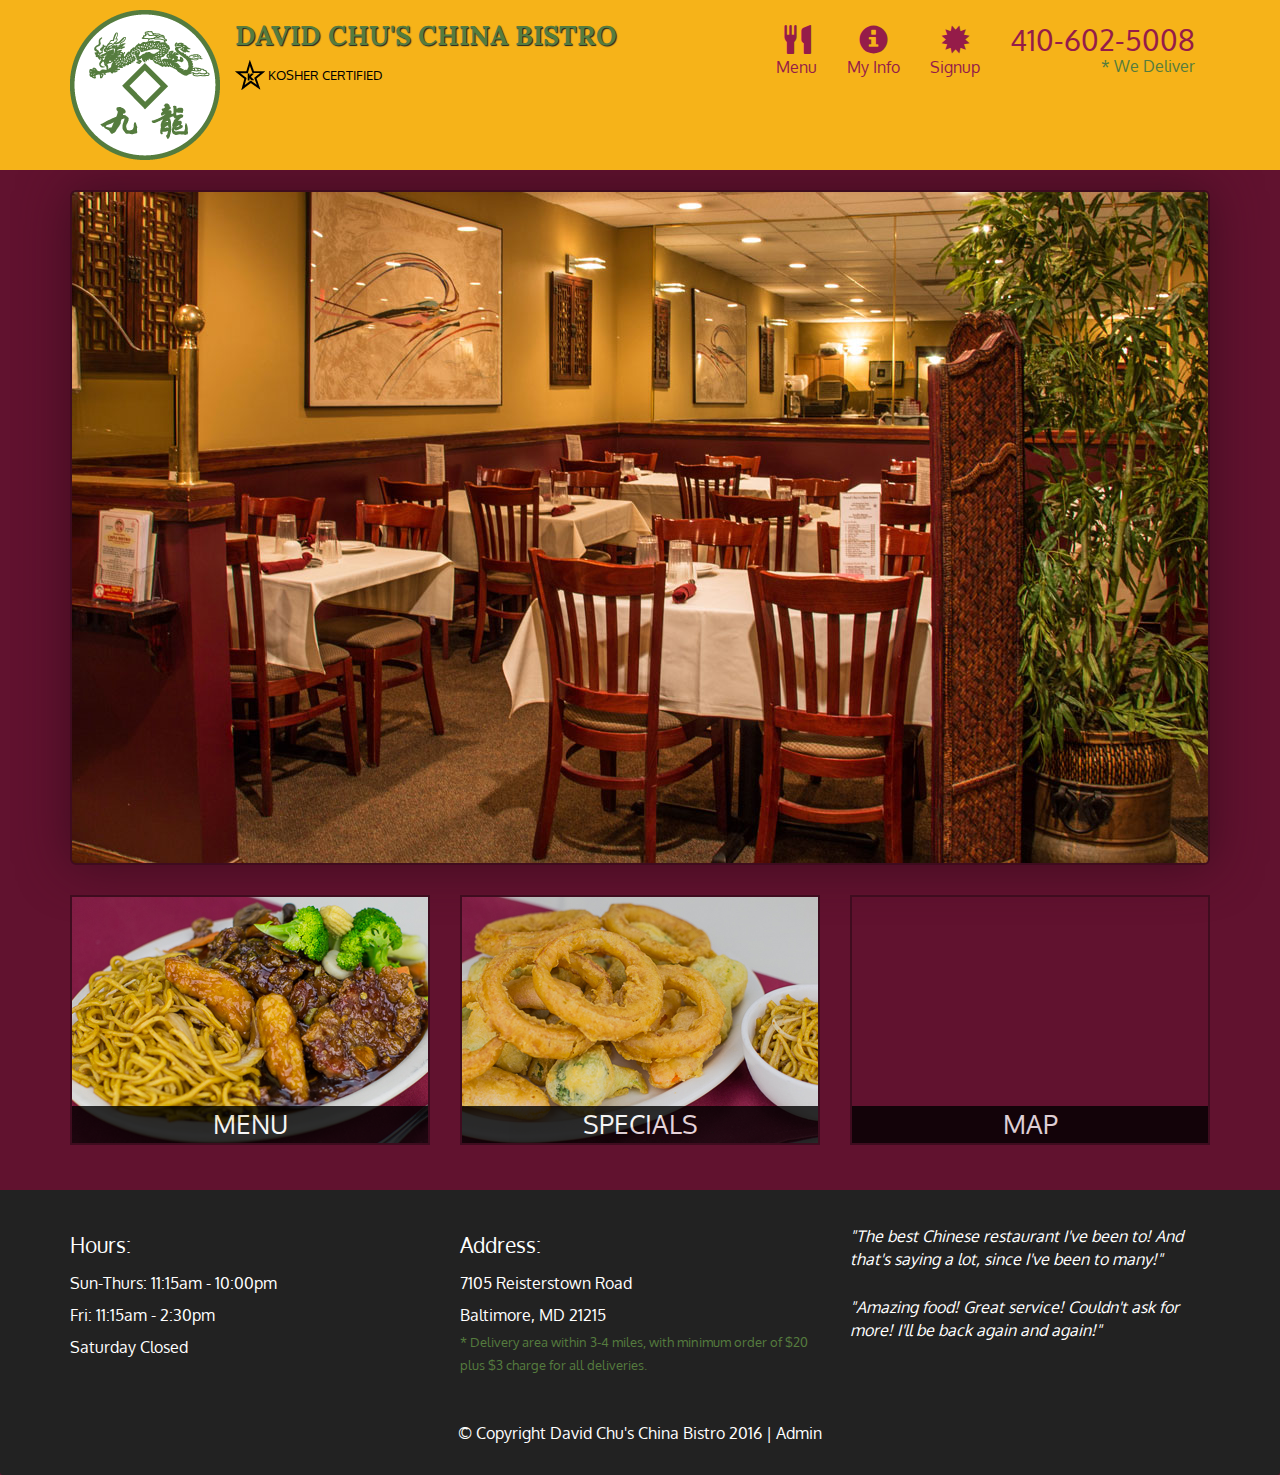
==== index.html @ 87b64ce1 "Add files via upload" ====
<!DOCTYPE html>
<html lang="en">
  <head>
    <meta charset="utf-8">
    <meta http-equiv="X-UA-Compatible" content="IE=edge">
    <meta name="viewport" content="width=device-width, initial-scale=1">
    <title>David Chu's China Bistro</title>
    <link href='https://fonts.googleapis.com/css?family=Oxygen:400,300,700' rel='stylesheet' type='text/css'>
    <link href='https://fonts.googleapis.com/css?family=Lora' rel='stylesheet' type='text/css'>
    <link rel="stylesheet" href="css/bootstrap.min.css">
    <link rel="stylesheet" href="css/restaurant.css">
    <link rel="stylesheet" href="css/common.css">
  </head>
  <body ng-app="restaurant" ng-strict-di>

    <!-- Fixed position loading indicator -->
    <loading class="loading-indicator"></loading>

    <header>
      <nav id="header-nav" class="navbar navbar-default">
        <div class="container">
          <div class="navbar-header">
            <a href="index.html" class="pull-left visible-md visible-lg">
              <div id="logo-img" alt="Logo image"></div>
            </a>

            <div class="navbar-brand">
              <a href="index.html"><h1>David Chu's China Bistro</h1></a>
              <p>
              <img src="images/star-k-logo.png" alt="Kosher certification">
              <span>Kosher Certified</span>
              </p>
            </div>

            <button id="navbarToggle" type="button" class="navbar-toggle collapsed" data-toggle="collapse" data-target="#collapsable-nav" aria-expanded="false">
              <span class="sr-only">Toggle navigation</span>
              <span class="icon-bar"></span>
              <span class="icon-bar"></span>
              <span class="icon-bar"></span>
            </button>
          </div>

          <div id="collapsable-nav" class="collapse navbar-collapse">
            <ul id="nav-list" class="nav navbar-nav navbar-right">
              <li id="navHomeButton" class="visible-xs">
                <a href="index.html">
                  <span class="glyphicon glyphicon-home"></span> Home</a>
              </li>
              <li id="navMenuButton" ui-sref-active="active">
                <a ui-sref="public.menu">
                  <span class="glyphicon glyphicon-cutlery"></span><br class="hidden-xs"> Menu</a>
              </li>
              <li ui-sref-active="active">
                <a ui-sref="public.info">
                  <span class="glyphicon glyphicon-info-sign"></span><br class="hidden-xs"> My Info</a>
              </li>
              <li ui-sref-active="active"> 
                <a ui-sref="public.signup">
                  <span class="glyphicon glyphicon-certificate"></span><br class="hidden-xs"> Signup</a>
              </li>
              <li id="phone" class="hidden-xs">
                <a href="tel:410-602-5008">
                  <span>410-602-5008</span></a><div>* We Deliver</div>
              </li>
            </ul><!-- #nav-list -->
          </div><!-- .collapse .navbar-collapse -->
        </div><!-- .container -->
      </nav><!-- #header-nav -->
    </header>

    <div id="call-btn" class="visible-xs">
      <a class="btn" href="tel:410-602-5008">
        <span class="glyphicon glyphicon-earphone"></span>
        410-602-5008
      </a>
    </div>
    <div id="xs-deliver" class="text-center visible-xs">* We Deliver</div>

    <ui-view>
      <div class="text-center initial-loading">
        <h2>Loading Site...</h2>
      </div>
    </ui-view>

    <footer class="panel-footer">
      <div class="container">
        <div class="row">
          <section id="hours" class="col-sm-4">
            <span>Hours:</span><br>
            Sun-Thurs: 11:15am - 10:00pm<br>
            Fri: 11:15am - 2:30pm<br>
            Saturday Closed
            <hr class="visible-xs">
          </section>
          <section id="address" class="col-sm-4">
            <span>Address:</span><br>
            7105 Reisterstown Road<br>
            Baltimore, MD 21215
            <p>* Delivery area within 3-4 miles, with minimum order of $20 plus $3 charge for all deliveries.</p>
            <hr class="visible-xs">
          </section>
          <section id="testimonials" class="col-sm-4">
            <p>"The best Chinese restaurant I've been to! And that's saying a lot, since I've been to many!"</p>
            <p>"Amazing food! Great service! Couldn't ask for more! I'll be back again and again!"</p>
          </section>
        </div>
        <div class="text-center">
          &copy; Copyright David Chu's China Bistro 2016 |
          <a ui-sref="admin.auth">Admin</a></div>
      </div>
    </footer>

    <!-- Libs -->
    <script src="lib/jquery-2.1.4.min.js"></script>
    <script src="lib/bootstrap.min.js"></script>
    <script src="lib/angular.min.js"></script>
    <script src="lib/angular-ui-router.min.js"></script>

    <!-- Main Restaurant Module -->
    <script src="src/restaurant.module.js"></script>

    <!-- Common Module -->
    <script src="src/common/common.module.js"></script>
    <script src="src/common/loading/loading.component.js"></script>
    <script src="src/common/loading/loading.interceptor.js"></script>
    <script src="src/common/menu.service.js"></script>

    <!-- Public Module -->
    <script src="src/public/public.module.js"></script>
    <script src="src/public/public.routes.js"></script>
    <script src="src/public/menu/menu.controller.js"></script>
    <script src="src/public/menu-category/menu-category.component.js"></script>
    <script src="src/public/menu-items/menu-items.controller.js"></script>
    <script src="src/public/menu-item/menu-item.component.js"></script>
    <script src="src/public/signup/signup.controller.js"></script>
    <script src="src/public/info/info.controller.js"></script>

    <!-- ADMIN SITE -->

    <!--Application files -->

  </body>

</html>
---- css/restaurant.css ----
body {
  font-size: 16px;
  color: #fff;
  background-color: #61122f;
  font-family: 'Oxygen', sans-serif;
}

.initial-loading {
  margin-top: 60px;
}

/** HEADER **/
#header-nav {
  background-color: #f6b319;
  border-radius: 0;
  border: 0;
}

#logo-img {
  background: url('../images/restaurant-logo_large.png') no-repeat;
  width: 150px;
  height: 150px;
  margin: 10px 15px 10px 0;
}

.navbar-brand {
  padding-top: 25px;
}
.navbar-brand h1 { /* Restaurant name */
  font-family: 'Lora', serif;
  color: #557c3e;
  font-size: 1.5em;
  text-transform: uppercase;
  font-weight: bold;
  text-shadow: 1px 1px 1px #222;
  margin-top: 0;
  margin-bottom: 0;
  line-height: .75;
}
.navbar-brand a:hover, .navbar-brand a:focus {
  text-decoration: none;
}
.navbar-brand p { /* Kosher cert */
  color: #000;
  text-transform: uppercase;
  font-size: .7em;
  margin-top: 15px;
}
.navbar-brand p span { /* Star-K */
  vertical-align: middle;
}

#nav-list {
  margin-top: 10px;
}
#nav-list a {
  color: #951C49;
  text-align: center;
}
#nav-list a:hover {
  background: #E7E7E7;
}
#nav-list a span {
  font-size: 1.8em;
}

#phone {
  margin-top: 5px;
}
#phone a { /* Phone number */
  text-align: right;
  padding-bottom: 0;
}
#phone div { /* We Deliver */
  color: #557c3e;
  text-align: right;
  padding-right: 15px;
}

.navbar-header button.navbar-toggle, .navbar-header .icon-bar {
  border: 1px solid #61122f;
}
.navbar-header button.navbar-toggle {
  clear: both;
  margin-top: -30px;
}
/* END HEADER */

/* FOOTER */
.panel-footer {
  margin-top: 30px;
  padding-top: 35px;
  padding-bottom: 30px;
  background-color: #222;
  border-top: 0;
}
.panel-footer div.row {
  margin-bottom: 35px;
}
#hours, #address {
  line-height: 2;
}
#hours > span, #address > span {
  font-size: 1.3em;
}
#address p {
  color: #557c3e;
  font-size: .8em;
  line-height: 1.8;
}
#testimonials {
  font-style: italic;
}
#testimonials p:nth-child(2) {
  margin-top: 25px;
}
a[ui-sref="admin.auth"] {
  color: #fff;
}
/* END FOOTER */

/********** Medium devices only **********/
@media (min-width: 992px) and (max-width: 1199px) {
  /* Header */
  #logo-img {
    background: url('../images/restaurant-logo_medium.png') no-repeat;
    width: 100px;
    height: 100px;
    margin: 5px 5px 5px 0;
  }
  /* End Header */
}


/********** Extra small devices only **********/
@media (max-width: 767px) {
  /* Header */
  .navbar-brand {
    padding-top: 10px;
    height: 80px;
  }
  .navbar-brand h1 { /* Restaurant name */
    padding-top: 10px;
    font-size: 5vw; /* 1vw = 1% of viewport width */
  }
  .navbar-brand p { /* Kosher cert */
    font-size: .6em;
    margin-top: 12px;
  }
  .navbar-brand p img { /* Star-K */
    height: 20px;
  }

  #collapsable-nav a { /* Collapsed nav menu text */
    font-size: 1.2em;
  }
  #collapsable-nav a span { /* Collapsed nav menu glyph */
    font-size: 1em;
    margin-right: 5px;
  }

  #call-btn > a {
    font-size: 1.5em;
    display: block;
    margin: 0 20px;
    padding: 10px;
    border: 2px solid #fff;
    background-color: #f6b319;
    color: #951c49;
  }
  #xs-deliver {
    margin-top: 5px;
    font-size: .7em;
    letter-spacing: .1em;
    text-transform: uppercase;
  }
  /* End Header */

  /* Footer */
  .panel-footer section {
    margin-bottom: 30px;
    text-align: center;
  }
  .panel-footer section:nth-child(3) {
    margin-bottom: 0; /* margin already exists on the whole row */
  }
  .panel-footer section hr {
    width: 50%;
  }
  /* End Footer */
}


/********** Super extra small devices Only :-) (e.g., iPhone 4) **********/
@media (max-width: 479px) {
  /* Header */
  .navbar-brand h1 { /* Restaurant name */
    padding-top: 5px;
    font-size: 6vw;
  }
  /* End Header */
}
---- css/common.css ----
.loading-indicator {
    display: block;
    width: 70px;
    position: fixed;
    left: 0;
    right: 0;
    margin: 0 auto;
    top: 40%;
    z-index: 100;
    background-color: #FFF;
}

.loading-indicator img {
    width: 70px;
    background-color: #FFF;
}

.ui-view-placeholder {
    margin-top: 60px;
}
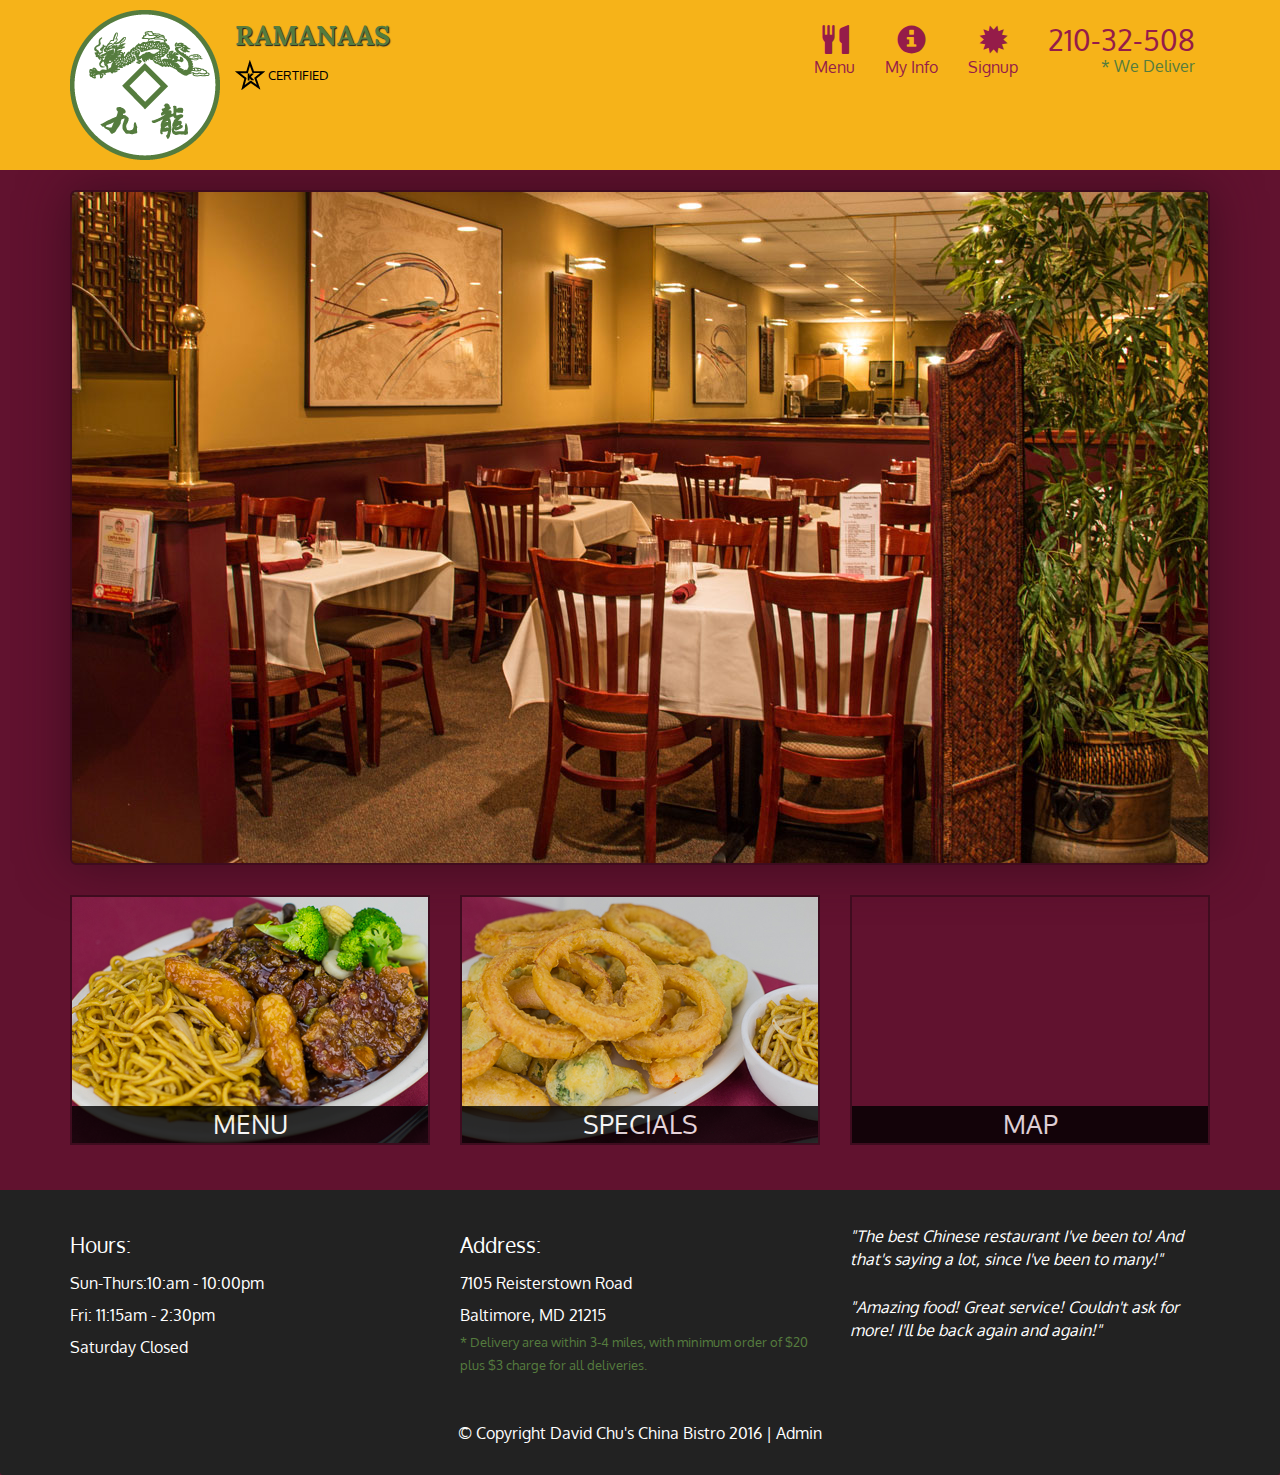
==== commit bc270164: "Update index.html" ====
--- a/index.html
+++ b/index.html
@@ -4,7 +4,7 @@
     <meta charset="utf-8">
     <meta http-equiv="X-UA-Compatible" content="IE=edge">
     <meta name="viewport" content="width=device-width, initial-scale=1">
-    <title>David Chu's China Bistro</title>
+    <title>project-5</title>
     <link href='https://fonts.googleapis.com/css?family=Oxygen:400,300,700' rel='stylesheet' type='text/css'>
     <link href='https://fonts.googleapis.com/css?family=Lora' rel='stylesheet' type='text/css'>
     <link rel="stylesheet" href="css/bootstrap.min.css">
@@ -25,10 +25,10 @@
             </a>
 
             <div class="navbar-brand">
-              <a href="index.html"><h1>David Chu's China Bistro</h1></a>
+              <a href="index.html"><h1>Ramanaas</h1></a>
               <p>
               <img src="images/star-k-logo.png" alt="Kosher certification">
-              <span>Kosher Certified</span>
+              <span>Certified</span>
               </p>
             </div>
 
@@ -60,7 +60,7 @@
               </li>
               <li id="phone" class="hidden-xs">
                 <a href="tel:410-602-5008">
-                  <span>410-602-5008</span></a><div>* We Deliver</div>
+                  <span>210-32-508</span></a><div>* We Deliver</div>
               </li>
             </ul><!-- #nav-list -->
           </div><!-- .collapse .navbar-collapse -->
@@ -87,7 +87,7 @@
         <div class="row">
           <section id="hours" class="col-sm-4">
             <span>Hours:</span><br>
-            Sun-Thurs: 11:15am - 10:00pm<br>
+            Sun-Thurs:10:am - 10:00pm<br>
             Fri: 11:15am - 2:30pm<br>
             Saturday Closed
             <hr class="visible-xs">
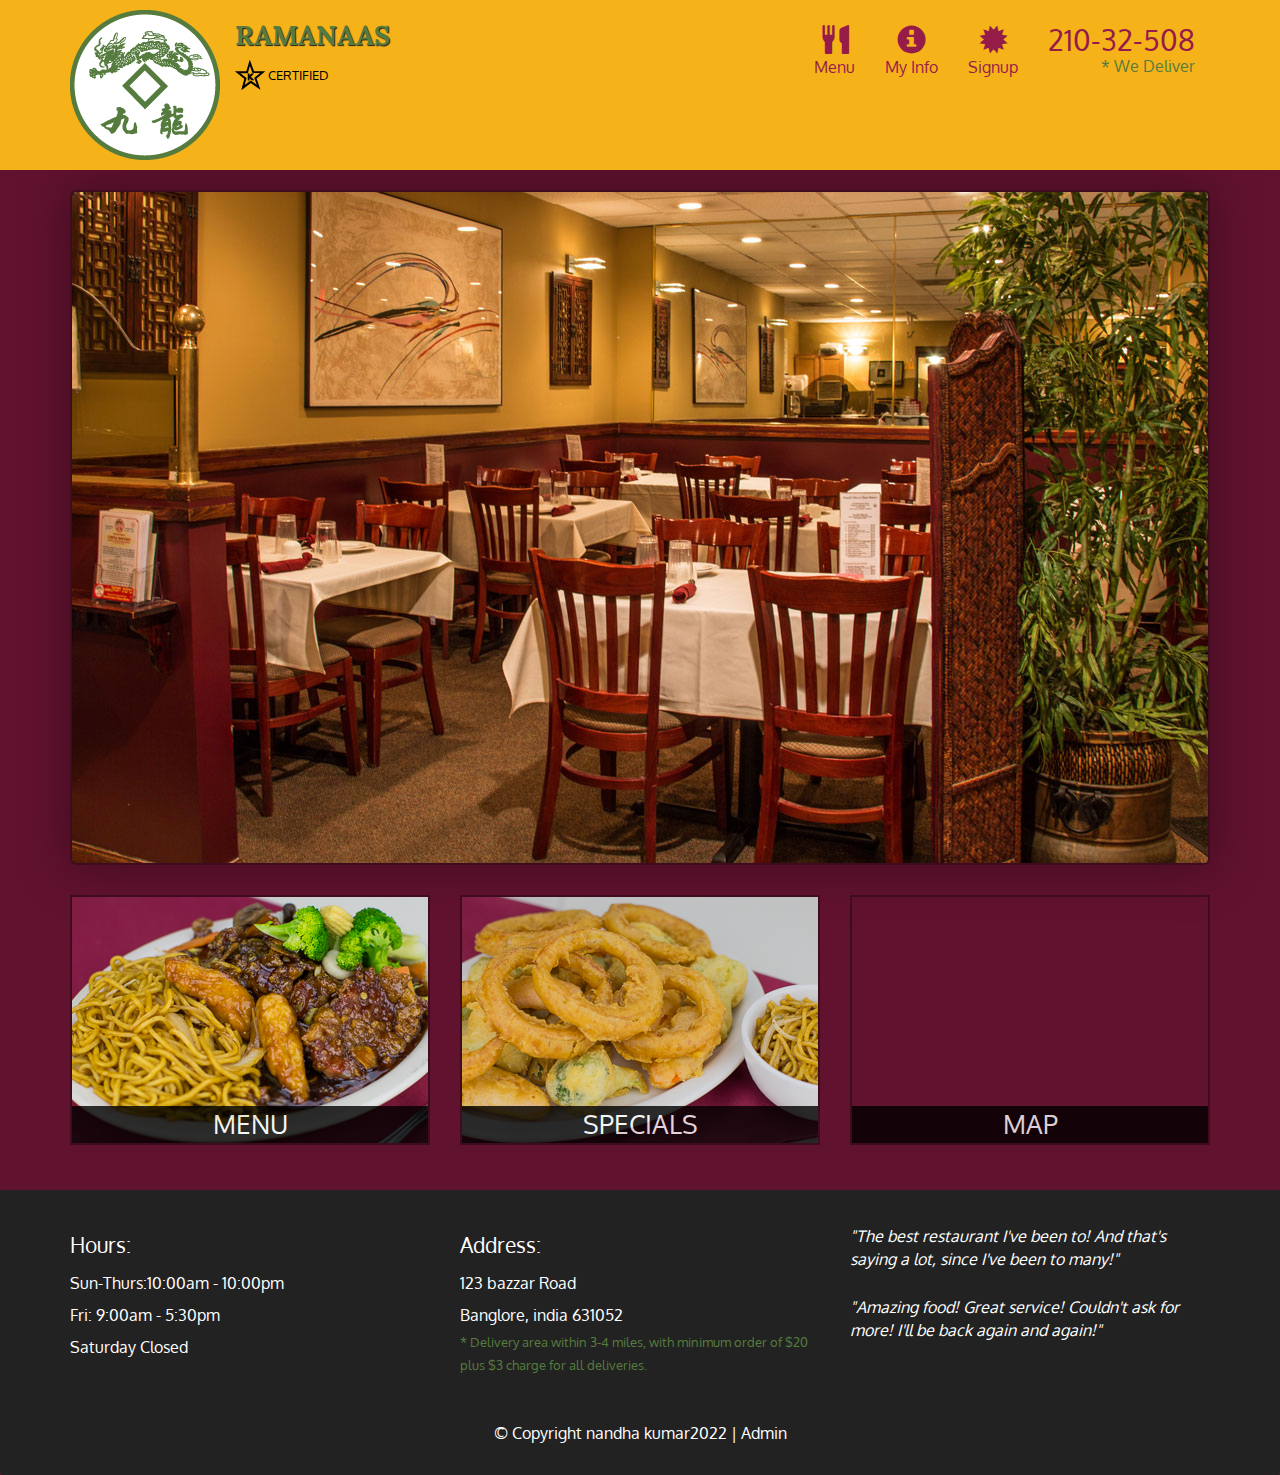
==== commit 07adee35: "Update index.html" ====
--- a/index.html
+++ b/index.html
@@ -87,25 +87,25 @@
         <div class="row">
           <section id="hours" class="col-sm-4">
             <span>Hours:</span><br>
-            Sun-Thurs:10:am - 10:00pm<br>
-            Fri: 11:15am - 2:30pm<br>
+            Sun-Thurs:10:00am - 10:00pm<br>
+            Fri: 9:00am - 5:30pm<br>
             Saturday Closed
             <hr class="visible-xs">
           </section>
           <section id="address" class="col-sm-4">
             <span>Address:</span><br>
-            7105 Reisterstown Road<br>
-            Baltimore, MD 21215
+            123 bazzar Road<br>
+            Banglore, india 631052
             <p>* Delivery area within 3-4 miles, with minimum order of $20 plus $3 charge for all deliveries.</p>
             <hr class="visible-xs">
           </section>
           <section id="testimonials" class="col-sm-4">
-            <p>"The best Chinese restaurant I've been to! And that's saying a lot, since I've been to many!"</p>
+            <p>"The best  restaurant I've been to! And that's saying a lot, since I've been to many!"</p>
             <p>"Amazing food! Great service! Couldn't ask for more! I'll be back again and again!"</p>
           </section>
         </div>
         <div class="text-center">
-          &copy; Copyright David Chu's China Bistro 2016 |
+          &copy; Copyright nandha kumar2022 |
           <a ui-sref="admin.auth">Admin</a></div>
       </div>
     </footer>
